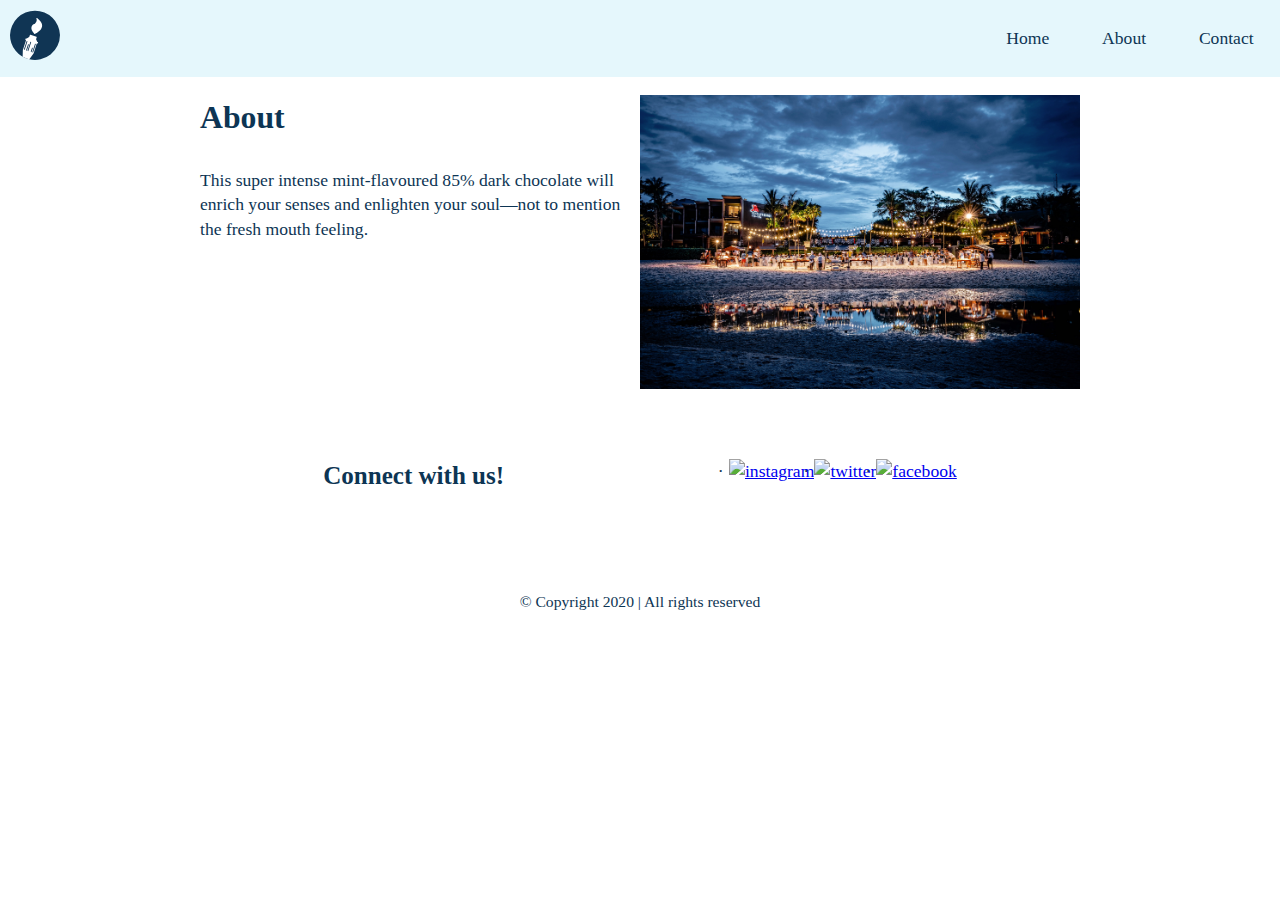
==== about.html @ 6303baf1 "Add extra details" ====
<!DOCTYPE html>
<html lang="en-ca">
<head>
  <meta charset="utf-8">
  <title></title>
  <meta name="viewport" content="width=device-width,initial-scale=1">
  <link href="css/modules.css" rel="stylesheet">
  <link href="css/grid.css" rel="stylesheet">
  <link href="css/type.css" rel="stylesheet">
  <link href="css/main.css" rel="stylesheet">
</head>
<body>

  <ul class="skip-links">
    <li><a href="#main">Jump to main content</a></li>
    <li><a href="#nav">Jump to navigation</a></li>
  </ul>

  <div>
    <header class="masthead" role="banner">
      <div class="divna">
        <nav class="nav" role="navigation" id="nav" tabindex="0">
          <div class="logo">
            <img src="images/logo.svg" alt="Logo for Tiki Night">
          </div>
          <ul class="ul text-right list-group-inline pad-t pad-b">
            <li><a class="pad-t-1-2 gutter" href="index.html">Home</a></li>
            <li><a class="current pad-t-1-2 gutter" href="about.html">About</a></li>
            <li><a class="pad-t-1-2 gutter" href="contact.html">Contact</a></li>
          </ul>
        </nav>
      </div>
    </header>
  </div>

  <main>
    <section>
      <div class="everything max-length">
        <div class="text">
          <h1>About</h1>
          <p>This super intense mint-flavoured 85% dark chocolate will enrich your senses and enlighten your soul—not to mention the fresh mouth feeling.</p>
        </div>
        <div class="img img-flex">
          <img src="images/party.jpg" alt="">
        </div>
      </div>
    </section>
  </main>

  <footer class="aboutmefooter" role="contentinfo" id="footer" tabindex="0">
    <div class="max-length grid pad-t-2">
      <div class="connect unit xs-1 s-1 m-1-2 l-1-2 xl-1-2">
        <h3 class="push-0">Connect with us!</h3>
      </div>
      <div class="unit xs-1 s-1 m-1-2 l-1-2 xl-1-2 social">
        <ul class="footer-nav text-center pad-b-2 social">
          <li><a href="http://www.instagram.com"><img class="social social-small" src="images/" alt="instagram" aria-details="#instagram-icon"></a>
          </li>
          <li><a href="http://www.twitter.com"><img class="social social-small" src="images/" alt="twitter" aria-details="#twitter-icon"></a>
          </li>
          <li><a href="http://www.facebook.com"><img class="social social-small" src="images/" alt="facebook" aria-details="#facebook-icon"></a></li>
        </ul>
      </div>
   </div>
   <p class="text-center pad-t-2"><small>© Copyright 2020 | All rights reserved</small></p>
 </footer>
---- css/modules.css ----
/*
 * Modulifier || Code released under the UNLICENSE
 * Code under other copyrights & licenses listed below.
 * https://modulifier.web-dev.tools/#responsive;images;list-group;embed;media-object;icons;hidden;positioning;nice-lists;forms;buttons;accessibility;print
 */

@-moz-viewport { width: device-width; scale: 1; }
@-ms-viewport { width: device-width; scale: 1; }
@-o-viewport { width: device-width; scale: 1; }
@-webkit-viewport { width: device-width; scale: 1; }
@viewport { width: device-width; scale: 1; }

html {
  box-sizing: border-box;
  -moz-text-size-adjust: 100%;
  -ms-text-size-adjust: 100%;
  -webkit-text-size-adjust: 100%;
  text-size-adjust: 100%;
}

*, *::before, *::after {
  box-sizing: inherit;
}

body {
  margin: 0;
}

article,
aside,
details,
figcaption,
figure,
footer,
header,
main,
menu,
nav,
section,
summary {
  display: block;
}

audio,
canvas,
progress,
video {
  display: inline-block;
  vertical-align: baseline;
}

template {
  display: none;
}

details {
  cursor: pointer;
}

audio:not([controls]) {
  display: none;
  height: 0;
}

a,
area,
button,
input,
label,
select,
textarea,
[tabindex] {
  -ms-touch-action: manipulation;
  touch-action: manipulation;
}

img {
  border: 0;
}

.img-flex,
.img-flex img {
  display: block;
  width: 100%;
}

svg {
  fill: currentColor;
}

svg:not(:root) {
  overflow: hidden;
}

svg.img-flex {
  width: 100%;
  height: 100%;
}

.image-replacement, .ir {
  overflow: hidden;
  direction: ltr;
  text-align: left;
  text-indent: 100%;
  white-space: nowrap;
}

.list-group, .list-group-inline, .list-group--inline {
  padding-left: 0;
  list-style-type: none;
}

.list-group > dd {
  margin-left: 0;
}

.list-group-inline::before,
.list-group-inline::after,
.list-group--inline::before,
.list-group--inline::after {
  content: "";
  display: table;
}

.list-group-inline::after,
.list-group--inline::after {
  clear: both;
}

.list-group-inline > li,
.list-group--inline > li {
  display: inline-block;
}

.list-group-inline > dt,
.list-group--inline > dt {
  clear: left;
  float: left;
  width: 11em;
}

.list-group-inline > dd,
.list-group--inline > dd {
  float: left;
  min-width: 12em;
}

.embed {
  margin-left: 0;
  margin-right: 0;
  overflow: hidden;
  position: relative;
  width: 100%;
}

.embed-1by1, .embed--1by1 {
  padding-top: 100%; /* Square */
}

.embed-4by3, .embed--4by3 {
  padding-top: 75%; /* Traditional TV/computer screens */
}

.embed-iso216, .embed--iso216 {
  padding-top: 70.92%; /* A-standard paper sizes */
}

.embed-3by2, .embed--3by2 {
  padding-top: 66.6%; /* Classic 35 mm film & most digital photos, landscape */
}

.embed-2by3, .embed--2by3 {
  padding-top: 150%; /* Classic 35 mm film & most digital photos, portrait */
}

.embed-golden, .embed--golden {
  padding-top: 61.8%; /* The Golden Ratio */
}

.embed-16by9, .embed--16by9 {
  padding-top: 56.25%; /* HD TV */
}

.embed-185by100, .embed--185by100 {
  padding-top: 54.05%; /* Common widescreen cinema */
}

.embed-24by10, .embed--24by10 {
  padding-top: 41.667%; /* Widescreen cinema: 2.4:1 */
}

.embed-3by1, .embed--3by1 {
  padding-top: 33.3333%; /* Panorama photos */
}

.embed-4by1, .embed--4by1 {
  padding-top: 25%; /* Polyvision */
}

.embed-5by1, .embed--5by1 {
  padding-top: 20%; /* Really wide... */
}

.embed-item, .embed__item {
  min-height: 100%;
  left: 0;
  position: absolute;
  top: 0;
  width: 100%;
}

.media {
  overflow: hidden;
}

.media-img, .media__img {
  float: left;
}

.media-img-reversed, .media__img--reversed {
  float: right;
}

.media-img-stacked, .media__img--stacked {
  float: none;
}

.media-body, .media__body {
  overflow: hidden;
  min-width: 12em; /* Slightly less than 200px, responsiveness built in */
}

.icon {
  display: inline-block;
  position: relative;
  background: transparent none no-repeat center center;
  background-size: contain;
  vertical-align: middle;
}

.i-16, .i--16 {
  height: 16px;
  width: 16px;
}

.i-18, .i--18 {
  height: 18px;
  width: 18px;
}

.i-20, .i--20 {
  height: 20px;
  width: 20px;
}

.i-24, .i--24 {
  height: 24px;
  width: 24px;
}

.i-32, .i--32 {
  height: 32px;
  width: 32px;
}

.i-48, .i--48 {
  height: 48px;
  width: 48px;
}

.i-64, .i--64 {
  height: 64px;
  width: 64px;
}

.i-96, .i--96 {
  height: 96px;
  width: 96px;
}

.i-128, .i--128 {
  height: 128px;
  width: 128px;
}

.i-192, .i--192 {
  height: 192px;
  width: 192px;
}

.i-256, .i--256 {
  height: 256px;
  width: 256px;
}

.icon img,
.icon svg {
  left: 0;
  height: 100%;
  position: absolute;
  top: 0;
  width: 100%;
  fill: currentColor;
}

.icon-label {
  vertical-align: middle;
}

.icon-link,
.icon-link:focus,
.icon-link:hover {
  text-decoration: none;
}

[hidden], .hidden {
  /* stylelint-disable declaration-no-important */
  display: none !important;
  visibility: hidden !important;
  /* stylelint-enable */
}

.visually-hidden {
  height: 1px;
  margin: -1px;
  overflow: hidden;
  padding: 0;
  position: absolute;
  width: 1px;
  border: 0;
  clip: rect(0 0 0 0);
  clip-path: inset(50%);
}

.visually-hidden.focusable:active, .visually-hidden.focusable:focus {
  height: auto;
  margin: 0;
  overflow: visible;
  position: static;
  width: auto;
  clip: auto;
  clip-path: none;
}

.invisible {
  visibility: hidden;
}

.chop,
.crop {
  overflow: hidden;
}

.truncate {
  max-width: 100%;
  overflow: hidden;
  width: 100%;
  text-overflow: ellipsis;
  white-space: nowrap;
}

.scrollable {
  max-width: 100%;
  overflow-x: auto;
  overflow-y: hidden;
  -webkit-overflow-scrolling: touch;
}

.flex-row {
  display: -webkit-flex;
  display: -ms-flexbox;
  display: flex;
}

.flex-justify {
  -webkit-justify-content: space-between;
  -ms-flex-pack: space-between;
  justify-content: space-between;
}

.flex-align-center {
  -webkit-align-items: center;
  -ms-flex-align: center;
  align-items: center;
}

.center-text,
.center-flow {
  text-align: center;
}

.center-block {
  margin-left: auto;
  margin-right: auto;
}

.no-auto-margins,
.not-centered {
  /* stylelint-disable declaration-no-important */
  margin-left: 0 !important;
  margin-right: 0 !important;
  /* stylelint-enable */
}

.center-content,
.center-content-vertical,
.center-contents,
.center-contents-vertical {
  display: -webkit-flex;
  display: -ms-flexbox;
  display: flex;
  -webkit-justify-content: center;
  -ms-flex-pack: center;
  justify-content: center;
  -webkit-align-items: center;
  -ms-flex-align: center;
  align-items: center;
  -webkit-align-content: center;
  -ms-flex-line-pack: center;
  align-content: center;
  -webkit-flex-direction: column wrap;
  -ms-flex-direction: column wrap;
  flex-flow: column wrap;
}

.center-content-start,
.center-content-vertical-start,
.center-contents-start,
.center-contents-vertical-start {
  display: -webkit-flex;
  display: -ms-flexbox;
  display: flex;
  -webkit-justify-content: center;
  -ms-flex-pack: center;
  justify-content: center;
  -webkit-flex-direction: column wrap;
  -ms-flex-direction: column wrap;
  flex-flow: column wrap;
}

.center-content-horizontal,
.center-contents-horizontal {
  display: -webkit-flex;
  display: -ms-flexbox;
  display: flex;
  -webkit-justify-content: center;
  -ms-flex-pack: center;
  justify-content: center;
  -webkit-align-items: center;
  -ms-flex-align: center;
  align-items: center;
  -webkit-align-content: center;
  -ms-flex-line-pack: center;
  align-content: center;
  -webkit-flex-direction: row wrap;
  -ms-flex-direction: row wrap;
  flex-flow: row wrap;
}

.clearfix::after {
  content: " ";
  display: block;
  clear: both;
}

.left {
  float: left;
}

.right {
  float: right;
}

.inline {
  display: inline;
}

.block {
  display: block;
}

.inline-block, .ib {
  display: inline-block;
}

.valign-top {
  vertical-align: top;
}

.valign-bottom {
  vertical-align: bottom;
}

.valign-middle {
  vertical-align: middle;
}

.fixed {
  position: fixed;
}

.relative {
  position: relative;
}

[class*="pin-"],
.absolute {
  position: absolute;
}

.static {
  position: static;
}

.zindex-1 {
  z-index: 1;
}

.zindex-2 {
  z-index: 2;
}

.zindex-3 {
  z-index: 3;
}

.zindex-1000 {
  z-index: 1000;
}

.pin-top-left,
.pin-left-top,
.pin-tl,
.pin-lt {
  top: 0;
  left: 0;
}

.pin-top-right,
.pin-right-top,
.pin-tr,
.pin-rt {
  top: 0;
  right: 0;
}

.pin-bottom-left,
.pin-left-bottom,
.pin-bl,
.pin-lb {
  bottom: 0;
  left: 0;
}

.pin-bottom-right,
.pin-right-bottom,
.pin-br,
.pin-rb {
  bottom: 0;
  right: 0;
}

.pin-top-center,
.pin-center-top,
.pin-tc,
.pin-ct {
  left: 50%;
  top: 0;
  transform: translateX(-50%);
}

.pin-bottom-center,
.pin-center-bottom,
.pin-bc,
.pin-cb {
  bottom: 0;
  left: 50%;
  transform: translateX(-50%);
}

.pin-center-left,
.pin-left-center,
.pin-cl,
.pin-lc {
  left: 0;
  top: 50%;
  transform: translateY(-50%);
}

.pin-center-right,
.pin-right-center,
.pin-cr,
.pin-rc {
  right: 0;
  top: 50%;
  transform: translateY(-50%);
}

.pin-center, .pin-c {
  left: 50%;
  top: 50%;
  transform: translate(-50%, -50%);
}

.width-quarter, .w-1-4 {
  width: 25%;
}

.width-half, .w-1-2 {
  width: 50%;
}

.width-full, .w-1 {
  width: 100%;
}

.height-quarter, .h-1-4 {
  height: 25%;
}

.height-half, .h-1-2 {
  height: 50%;
}

.height-full, .h-1 {
  height: 100%;
}

.height-win-quarter, .h-w-1-4 {
  height: 25vh;
  max-height: 46em;
}

.height-win-half, .h-w-1-2 {
  height: 50vh;
  max-height: 46em;
}

.height-win-full, .h-w-1 {
  height: 100vh;
  max-height: 46em;
}

ul {
  list-style-type: none;
}

ul > li::before {
  content: "·";
  float: left;
  margin-left: -1.6em;
  width: 1.3em;
  text-align: right;
}

ol {
  counter-reset: ol-simple-numbers;
  list-style-type: none;
}

ol > li::before {
  float: left;
  margin-left: -1.6em;
  width: 1.3em;
  counter-increment: ol-simple-numbers;
  content: counter(ol-simple-numbers);
  text-align: right;
}

.list-group > li::before,
.list-group-inline > li::before,
.list-group--inline > li::before {
  content: none;
}

/* stylelint-disable no-descending-specificity */

/*
 * (c) Nicolas Gallagher and Jonathan Neal of Normalize.css || MIT License
 *     https://necolas.github.io/normalize.css/
 */

button,
input,
optgroup,
select,
textarea {
  color: inherit;
  font: inherit;
  margin: 0;
}

button,
input {
  overflow: visible;
}

button,
select {
  text-transform: none;
}

button,
html [type="button"],
[type="reset"],
[type="submit"] {
  -webkit-appearance: button;
  cursor: pointer;
}

button[disabled],
html input[disabled] {
  cursor: default;
}

button::-moz-focus-inner,
input::-moz-focus-inner {
  border: 0;
  padding: 0;
}

[type="checkbox"],
[type="radio"] {
  opacity: 0;
  position: absolute;
  height: 1px;
  width: 1px;
}

[type="number"]::-webkit-inner-spin-button,
[type="number"]::-webkit-outer-spin-button {
  height: auto;
}

[type="search"]::-webkit-search-cancel-button,
[type="search"]::-webkit-search-decoration {
  -webkit-appearance: none;
}

fieldset {
  padding-left: 0;
  padding-right: 0;

  border: 0;
  border-top: 2px solid #666;
}

legend {
  color: inherit;
  display: table;
  max-width: 100%;
  padding: 0 .3em 0 0;
  white-space: normal;

  border: 0;

  font-weight: bold;
}

optgroup {
  font-weight: bold;
}

::-webkit-input-placeholder {
  color: inherit;
  opacity: .54;
}

::-webkit-file-upload-button {
  -webkit-appearance: button;
  font: inherit;
}

/* End Normalize.css code */

label,
.label-block {
  display: block;
  cursor: pointer;
}

[type="checkbox"] + label,
[type="radio"] + label,
.label-inline {
  display: inline-block;
}

input:not([type]),
[type="text"],
[type="number"],
[type="search"],
[type="url"],
[type="email"],
[type="password"],
[type="tel"],
[type="datetime-local"],
[type="month"],
[type="week"],
[type="date"],
[type="time"],
[type="range"],
select,
textarea {
  -moz-appearance: none;
  -webkit-appearance: none;
  appearance: none;
}

input,
textarea {
  display: block;
  width: 100%;

  background-color: #fff;
  border: 2px solid #666;
  border-radius: 0;
}

label {
  vertical-align: middle;
}

textarea {
  max-width: 100%;
  min-height: 4em;
  overflow: auto;
}

[type="color"] {
  display: inline-block;
  width: 2em;
}

select {
  display: block;
  width: 100%;

  background-image: url("data:image/svg+xml,%3Csvg xmlns='http://www.w3.org/2000/svg' width='256' height='256' viewBox='0 0 256 256'%3E%3Cpath fill='none' stroke='%23000' stroke-miterlimit='10' stroke-width='70' d='M36.3 82.1l91.9 91.8 91.5-91.8'/%3E%3C/svg%3E");
  background-repeat: no-repeat;
  background-position: calc(100% - .4em) center;
  background-size: 18px auto;
  background-color: #fff;
  border: 2px solid #666;
  border-radius: 0;
}

[type="checkbox"] + label::before {
  content: " ";
  display: inline-block;
  height: 1.8em;
  margin-right: .3em;
  position: relative;
  vertical-align: middle;
  top: -.1em;
  width: 1.8em;

  background-color: #fff;
  background-size: cover;
  border: 2px solid #666;

  line-height: inherit;
}

[type="checkbox"]:checked + label::before {
  background-image: url("data:image/svg+xml,%3Csvg xmlns='http://www.w3.org/2000/svg' width='256' height='256' viewBox='0 0 256 256'%3E%3Cpath fill='none' stroke='%23000' stroke-miterlimit='10' stroke-width='50' d='M49.9 130.1l50.8 50.7L206.1 75.2'/%3E%3C/svg%3E");
}

[type="checkbox"]:focus + label::before {
  outline: 3px solid #000;
  z-index: 1000;
}

[type="radio"] + label::before {
  content: " ";
  display: inline-block;
  height: 1.8em;
  margin-right: .3em;
  position: relative;
  vertical-align: middle;
  top: -.1em;
  width: 1.8em;

  background-color: #fff;
  background-size: cover;
  border: 2px solid #666;
  border-radius: 50%;

  line-height: inherit;
}

[type="radio"]:checked + label::before {
  background-image: url("data:image/svg+xml,%3Csvg xmlns='http://www.w3.org/2000/svg' width='256' height='256' viewBox='0 0 256 256'%3E%3Ccircle cx='128' cy='128' r='70.4'/%3E%3C/svg%3E");
}

[type="radio"]:focus + label::before,
[type="radio"] + label:focus::before {
  box-shadow: 0 0 0 3px #000;
  z-index: 1000;
}

[type="range"] {
  border: 0;
  background-color: #fff;
}

[type="range"]::-webkit-slider-runnable-track {
  height: 6px;

  -webkit-appearance: none;
  appearance: none;
  background-color: #ccc;
  border: 0;
  border-radius: 3px;
}

[type="range"]:active::-webkit-slider-runnable-track {
  background-color: #ccc;
}

[type="range"]::-moz-range-track {
  height: 6px;

  -moz-appearance: none;
  appearance: none;
  background-color: #ccc;
  border: 0;
  border-radius: 3px;
}

[type="range"]:active::-moz-range-track {
  background-color: #ccc;
}

[type="range"]::-ms-track {
  height: 6px;

  -ms-appearance: none;
  appearance: none;
  background-color: #ccc;
  border: 0;
  border-radius: 3px;
}

[type="range"]:active::-ms-track {
  background-color: #ccc;
}

[type="range"]::-webkit-slider-thumb {
  margin-top: -4px;
  height: 16px;
  width: 16px;

  -webkit-appearance: none;
  appearance: none;
  background-color: #000;
  border: none;
  border-radius: 50%;
}

[type="range"]:hover::-webkit-slider-thumb {
  background-color: #000;
}

[type="range"]:active::-webkit-slider-thumb {
  background-color: #000;
}

[type="range"]::-moz-range-thumb {
  margin-top: -4px;
  height: 16px;
  width: 16px;

  -webkit-appearance: none;
  appearance: none;
  background-color: #000;
  border: none;
  border-radius: 50%;
}

[type="range"]:hover::-moz-range-thumb {
  background-color: #000;
}

[type="range"]:active::-moz-range-thumb {
  background-color: #000;
}

[type="range"]::-ms-thumb {
  margin-top: -4px;
  height: 16px;
  width: 16px;

  -webkit-appearance: none;
  appearance: none;
  background-color: #000;
  border: none;
  border-radius: 50%;
}

[type="range"]:hover::-ms-thumb {
  background-color: #000;
}

[type="range"]:active::-ms-thumb {
  background-color: #000;
}

[type="checkbox"].hide-custom-input + label::before,
[type="checkbox"] + .hide-custom-input::before,
[type="radio"].hide-custom-input + label::before,
[type="radio"] + .hide-custom-input::before {
  content: none;
  display: none;
}

/* stylelint-enable */

.link-box {
  display: block;
  text-decoration: none;
}

/* stylelint-disable no-descending-specificity */

button,
.btn {
  cursor: pointer;
  display: inline-block;
  margin: 0;
  overflow: visible;
  padding: .375em .75em .42em;
  -webkit-appearance: none;
  -moz-appearance: none;
  appearance: none;
  background-color: #333;
  border-radius: 4px;
  border: 3px solid #333;
  color: #fff;
  font: inherit;
  text-decoration: none;
  text-transform: none;
}

button::-moz-focus-inner {
  border: 0;
  padding: 0;
}

/* stylelint-enable */

button:focus,
button:hover,
.btn:focus,
.btn:hover {
  background-color: #000;
  border-color: #000;
  color: #fff;
}

button[disabled] {
  cursor: default;
}

.btn-light, .btn--light {
  background-color: #e2e2e2;
  border-color: #e2e2e2;
  color: #000;
}

.btn-light:focus,
.btn-light:hover,
.btn--light:focus,
.btn--light:hover {
  background-color: #666;
  border-color: #666;
  color: #fff;
}

.btn-ghost,
.btn--ghost {
  background-color: transparent;
  border-color: #333;
  color: #000;
}

.btn-ghost:focus,
.btn-ghost:hover,
.btn--ghost:focus,
.btn--ghost:hover {
  background-color: #e2e2e2;
  border-color: #000;
  color: #000;
}

.btn-link {
  display: inline;
  padding: 0;
  background-color: transparent;
  border-radius: 0;
  border: 0;
  color: inherit;
}

.btn-link:focus,
.btn-link:hover {
  background-color: transparent;
  color: inherit;
}

a:hover, a:active {
  outline: none;
}

a:focus,
[tabindex="0"]:focus,
details:focus,
summary:focus,
input:focus,
textarea:focus,
button:focus,
select:focus {
  outline: 3px solid #000;
  outline-offset: 0;
}

a:focus, [tabindex="0"]:focus {
  outline-offset: 3px;
}

.skip-links {
  margin: 0;
  padding: 0;
  list-style-type: none;
}

.skip-links > li::before {
  content: none; /* Remove the bullets if nice lists is selected */
}

.skip-links a,
.skip-links button {
  padding: .5em .75em;
  position: absolute;
  top: -10em;
  z-index: 10000; /* To make sure they're always on top */
  background-color: #000;
  border: 0;
  color: #fff;
  font-size: 1.125rem;
  font-weight: bold;
  text-decoration: none;
}

.skip-links a:focus,
.skip-links button:focus {
  outline-offset: 3px;
  top: 0;
}

[aria-busy="true"] {
  cursor: progress;
}

[aria-controls] {
  cursor: pointer;
}

[aria-disabled] {
  cursor: default;
}

.print-only {
  display: none;
  visibility: hidden;
}

.page-break-before {
  page-break-before: always;
}

.page-break-after {
  page-break-after: always;
}

.no-page-break-inside {
  page-break-inside: avoid;
}

@media print {

  /* stylelint-disable declaration-no-important */

  .no-print {
    display: none !important;
    visibility: hidden !important;
  }

  .print-only,
  .force-print {
    display: block !important;
    visibility: visible !important;
  }

  /* stylelint-enable */

  .visually-hidden.force-print {
    height: auto;
    margin: 0;
    overflow: visible;
    padding: 0;
    position: static;
    width: auto;
    border: 0;
    clip: initial;
    clip-path: none;
  }

  /*
   * (c) Fabien Sa || MIT License
   *     http://bafs.github.io/Gutenberg/
   */

  table,
  blockquote,
  pre,
  code,
  figure,
  li,
  hr,
  ul,
  ol,
  a,
  tr {
    page-break-inside: avoid;
  }

  h1, h2, h3, h4, h5, h6, p, a {
    orphans: 3;
    widows: 3;
  }

  h1,
  h2,
  h3,
  h4,
  h5,
  h6 {
    page-break-after: avoid;
    page-break-inside: avoid;
  }

  h1 + p,
  h2 + p,
  h3 + p,
  h4 + p,
  h5 + p,
  h6 + p {
    page-break-before: avoid;
  }

  img {
    page-break-after: auto;
    page-break-before: auto;
    page-break-inside: avoid;
  }

  /* stylelint-disable declaration-no-important */

  pre {
    white-space: pre-wrap !important;
    word-wrap: break-word;
  }

  /* stylelint-enable */

  /* End Gutenberg code */

  /*
   * (c) HTML5 Boilerplate || MIT License
   *     https://html5boilerplate.com/
   */

  /* stylelint-disable declaration-no-important */

  *, *::before, *::after, *::first-letter, *::first-line {
    background: none transparent !important;
    color: #000 !important;
    box-shadow: none !important;
    text-shadow: none !important;
  }

  /* stylelint-enable */

  a, a:visited {
    text-decoration: underline;
  }

  a[href]::after {
    content: " (" attr(href) ")";
  }

  abbr[title]::after {
    content: " (" attr(title) ")";
  }

  a[href^="#"]::after,
  a[href^="javascript:"]::after,
  a.no-print-href::after,
  a.href-no-print::after {
    content: "";
  }

  thead {
    display: table-header-group;
  }

  /* End HTML5 Boilerplate code */

}
---- css/grid.css ----
/*
  Gridifier || Code released under the UNLICENSE
  https://gridifier.web-dev.tools/#xs,4,0,0,0;s,4,25,0,0;m,4,38,1,1;l,4,60,1,1
*/

.grid {
  margin: 0;
  padding: 0;
  letter-spacing: -.31em;
  text-rendering: optimizeSpeed;
  display: -webkit-flex;
  display: -ms-flexbox;
  display: flex;
  -webkit-flex-flow: row wrap;
  -ms-flex-flow: row wrap;
  flex-flow: row wrap;
}

.grid-bottom {
  -webkit-align-items: flex-end;
  -ms-align-items: flex-end;
  align-items: flex-end;
}

.grid-middle {
  -webkit-align-items: center;
  -ms-align-items: center;
  align-items: center;
}

.grid-stretch {
  -webkit-align-items: stretch;
  -ms-align-items: stretch;
  align-items: stretch;
}

.opera-only :-o-prefocus,
.grid {
  word-spacing: -.43em;
}

.unit {
  letter-spacing: normal;
  text-rendering: auto;
  vertical-align: top;
  word-spacing: normal;
  display: inline-block;
  visibility: visible;
}

.grid-bottom .unit {
  vertical-align: bottom;
}

.grid-middle .unit {
  vertical-align: middle;
}

[class*="unit-push-"],
[class*="unit-pull-"] {
  position: relative;
}

.unit-content-distribute {
  display: -ms-flexbox;
  display: -webkit-flex;
  display: flex;
  -ms-flex-direction: column;
  -webkit-flex-direction: column;
  flex-direction: column;
  -ms-flex-pack: justify;
  -webkit-justify-content: space-between;
  justify-content: space-between;
}

.unit-content-center,
.unit-content-center-vertical {
  display: -webkit-flex;
  display: -ms-flexbox;
  display: flex;
  -webkit-justify-content: center;
  -ms-flex-pack: center;
  justify-content: center;
  -webkit-align-items: center;
  -ms-flex-align: center;
  align-items: center;
  -webkit-align-content: center;
  -ms-flex-line-pack: center;
  align-content: center;
  -webkit-flex-direction: column wrap;
  -ms-flex-direction: column wrap;
  flex-flow: column wrap;
}

.unit-content-center-horizontal {
  display: -webkit-flex;
  display: -ms-flexbox;
  display: flex;
  -webkit-justify-content: center;
  -ms-flex-pack: center;
  justify-content: center;
  -webkit-align-items: center;
  -ms-flex-align: center;
  align-items: center;
  -webkit-align-content: center;
  -ms-flex-line-pack: center;
  align-content: center;
  -webkit-flex-direction: row wrap;
  -ms-flex-direction: row wrap;
  flex-flow: row wrap;
}

.content-fill,
.content-stretch {
  -ms-flex-grow: 2;
  -webkit-flex-grow: 2;
  flex-grow: 2;
  max-width: 100%; /* @bugfix: IE 10, 11 */
}

.content-shrink {
  -ms-align-self: center;
  -webkit-align-self: center;
  align-self: center;
}

.unit-xs-hidden,
.xs-0 {
  display: none;
  visibility: hidden;
}

.unit-xs-centered {
  margin: 0 auto;
}

.unit-xs-1,
.xs-1 {
  display: block;
  visibility: visible;
  width: 100%;
}

.unit-xs-1-2,
.xs-1-2 {
  width: 50%;
}

.unit-xs-1-3,
.xs-1-3 {
  width: 33.3333%;
}

.unit-xs-2-3,
.xs-2-3 {
  width: 66.6667%;
}

.unit-xs-1-4,
.xs-1-4 {
  width: 25%;
}

.unit-xs-3-4,
.xs-3-4 {
  width: 75%;
}

.unit-xs-1-2,
.xs-1-2,
.unit-xs-1-3,
.xs-1-3,
.unit-xs-2-3,
.xs-2-3,
.unit-xs-1-4,
.xs-1-4,
.unit-xs-3-4,
.xs-3-4 {
  display: inline-block;
  visibility: visible;
}

.unit-xs-1-2[class*="-content-"],
.xs-1-2[class*="-content-"],
.unit-xs-1-3[class*="-content-"],
.xs-1-3[class*="-content-"],
.unit-xs-2-3[class*="-content-"],
.xs-2-3[class*="-content-"],
.unit-xs-1-4[class*="-content-"],
.xs-1-4[class*="-content-"],
.unit-xs-3-4[class*="-content-"],
.xs-3-4[class*="-content-"] {
  display: -webkit-flex;
  display: -ms-flexbox;
  display: flex;
}

.unit-xs-content-distribute,
.xs-content-distribute {
  display: -ms-flexbox;
  display: -webkit-flex;
  display: flex;
  -ms-flex-direction: column;
  -webkit-flex-direction: column;
  flex-direction: column;
  -ms-flex-pack: justify;
  -webkit-justify-content: space-between;
  justify-content: space-between;
}

.unit-xs-content-center,
.unit-xs-content-center-vertical {
  display: -webkit-flex;
  display: -ms-flexbox;
  display: flex;
  -webkit-justify-content: center;
  -ms-flex-pack: center;
  justify-content: center;
  -webkit-align-items: center;
  -ms-flex-align: center;
  align-items: center;
  -webkit-align-content: center;
  -ms-flex-line-pack: center;
  align-content: center;
  -webkit-flex-direction: column wrap;
  -ms-flex-direction: column wrap;
  flex-flow: column wrap;
}

.unit-xs-content-center-horizontal {
  display: -webkit-flex;
  display: -ms-flexbox;
  display: flex;
  -webkit-justify-content: center;
  -ms-flex-pack: center;
  justify-content: center;
  -webkit-align-items: center;
  -ms-flex-align: center;
  align-items: center;
  -webkit-align-content: center;
  -ms-flex-line-pack: center;
  align-content: center;
  -webkit-flex-direction: row wrap;
  -ms-flex-direction: row wrap;
  flex-flow: row wrap;
}

.xs-content-fill,
.xs-content-stretch {
  -ms-flex-grow: 2;
  -webkit-flex-grow: 2;
  flex-grow: 2;
  max-width: 100%; /* @bugfix: IE 10, 11 */
}

.xs-content-shrink {
  -ms-align-self: center;
  -webkit-align-self: center;
  align-self: center;
}

@media only screen and (min-width: 25em) {

  .unit-s-hidden,
  .s-0 {
    display: none;
    visibility: hidden;
  }

  .unit-s-centered {
    margin: 0 auto;
  }

  .unit-s-1,
  .s-1 {
    display: block;
    visibility: visible;
    width: 100%;
  }

  .unit-s-1-2,
  .s-1-2 {
    width: 50%;
  }

  .unit-s-1-3,
  .s-1-3 {
    width: 33.3333%;
  }

  .unit-s-2-3,
  .s-2-3 {
    width: 66.6667%;
  }

  .unit-s-1-4,
  .s-1-4 {
    width: 25%;
  }

  .unit-s-3-4,
  .s-3-4 {
    width: 75%;
  }

  .unit-s-1-2,
  .s-1-2,
  .unit-s-1-3,
  .s-1-3,
  .unit-s-2-3,
  .s-2-3,
  .unit-s-1-4,
  .s-1-4,
  .unit-s-3-4,
  .s-3-4 {
    display: inline-block;
    visibility: visible;
  }

  .unit-s-1-2[class*="-content-"],
  .s-1-2[class*="-content-"],
  .unit-s-1-3[class*="-content-"],
  .s-1-3[class*="-content-"],
  .unit-s-2-3[class*="-content-"],
  .s-2-3[class*="-content-"],
  .unit-s-1-4[class*="-content-"],
  .s-1-4[class*="-content-"],
  .unit-s-3-4[class*="-content-"],
  .s-3-4[class*="-content-"] {
    display: -webkit-flex;
    display: -ms-flexbox;
    display: flex;
  }

  .unit-s-content-distribute,
  .s-content-distribute {
    display: -ms-flexbox;
    display: -webkit-flex;
    display: flex;
    -ms-flex-direction: column;
    -webkit-flex-direction: column;
    flex-direction: column;
    -ms-flex-pack: justify;
    -webkit-justify-content: space-between;
    justify-content: space-between;
  }

  .unit-s-content-center,
  .unit-s-content-center-vertical {
    display: -webkit-flex;
    display: -ms-flexbox;
    display: flex;
    -webkit-justify-content: center;
    -ms-flex-pack: center;
    justify-content: center;
    -webkit-align-items: center;
    -ms-flex-align: center;
    align-items: center;
    -webkit-align-content: center;
    -ms-flex-line-pack: center;
    align-content: center;
    -webkit-flex-direction: column wrap;
    -ms-flex-direction: column wrap;
    flex-flow: column wrap;
  }

  .unit-s-content-center-horizontal {
    display: -webkit-flex;
    display: -ms-flexbox;
    display: flex;
    -webkit-justify-content: center;
    -ms-flex-pack: center;
    justify-content: center;
    -webkit-align-items: center;
    -ms-flex-align: center;
    align-items: center;
    -webkit-align-content: center;
    -ms-flex-line-pack: center;
    align-content: center;
    -webkit-flex-direction: row wrap;
    -ms-flex-direction: row wrap;
    flex-flow: row wrap;
  }

  .s-content-fill,
  .s-content-stretch {
    -ms-flex-grow: 2;
    -webkit-flex-grow: 2;
    flex-grow: 2;
    max-width: 100%; /* @bugfix: IE 10, 11 */
  }

  .s-content-shrink {
    -ms-align-self: center;
    -webkit-align-self: center;
    align-self: center;
  }

}

@media only screen and (min-width: 38em) {

  .unit-m-hidden,
  .m-0 {
    display: none;
    visibility: hidden;
  }

  .unit-m-centered {
    margin: 0 auto;
  }

  .unit-m-1,
  .m-1 {
    display: block;
    visibility: visible;
    width: 100%;
  }

  .unit-offset-m-0 {
    margin-left: 0;
  }

  .unit-push-m-0,
  .unit-pull-m-0 {
    left: 0;
  }

  .unit-m-1-2,
  .m-1-2 {
    width: 50%;
  }

  .unit-offset-m-1-2 {
    margin-left: 50%;
  }

  .unit-push-m-1-2 {
    left: 50%;
  }

  .unit-pull-m-1-2 {
    left: -50%;
  }

  .unit-m-1-3,
  .m-1-3 {
    width: 33.3333%;
  }

  .unit-offset-m-1-3 {
    margin-left: 33.3333%;
  }

  .unit-push-m-1-3 {
    left: 33.3333%;
  }

  .unit-pull-m-1-3 {
    left: -33.3333%;
  }

  .unit-m-2-3,
  .m-2-3 {
    width: 66.6667%;
  }

  .unit-offset-m-2-3 {
    margin-left: 66.6667%;
  }

  .unit-push-m-2-3 {
    left: 66.6667%;
  }

  .unit-pull-m-2-3 {
    left: -66.6667%;
  }

  .unit-m-1-4,
  .m-1-4 {
    width: 25%;
  }

  .unit-offset-m-1-4 {
    margin-left: 25%;
  }

  .unit-push-m-1-4 {
    left: 25%;
  }

  .unit-pull-m-1-4 {
    left: -25%;
  }

  .unit-m-3-4,
  .m-3-4 {
    width: 75%;
  }

  .unit-offset-m-3-4 {
    margin-left: 75%;
  }

  .unit-push-m-3-4 {
    left: 75%;
  }

  .unit-pull-m-3-4 {
    left: -75%;
  }

  .unit-m-1-2,
  .m-1-2,
  .unit-m-1-3,
  .m-1-3,
  .unit-m-2-3,
  .m-2-3,
  .unit-m-1-4,
  .m-1-4,
  .unit-m-3-4,
  .m-3-4 {
    display: inline-block;
    visibility: visible;
  }

  .unit-m-1-2[class*="-content-"],
  .m-1-2[class*="-content-"],
  .unit-m-1-3[class*="-content-"],
  .m-1-3[class*="-content-"],
  .unit-m-2-3[class*="-content-"],
  .m-2-3[class*="-content-"],
  .unit-m-1-4[class*="-content-"],
  .m-1-4[class*="-content-"],
  .unit-m-3-4[class*="-content-"],
  .m-3-4[class*="-content-"] {
    display: -webkit-flex;
    display: -ms-flexbox;
    display: flex;
  }

  .unit-m-content-distribute,
  .m-content-distribute {
    display: -ms-flexbox;
    display: -webkit-flex;
    display: flex;
    -ms-flex-direction: column;
    -webkit-flex-direction: column;
    flex-direction: column;
    -ms-flex-pack: justify;
    -webkit-justify-content: space-between;
    justify-content: space-between;
  }

  .unit-m-content-center,
  .unit-m-content-center-vertical {
    display: -webkit-flex;
    display: -ms-flexbox;
    display: flex;
    -webkit-justify-content: center;
    -ms-flex-pack: center;
    justify-content: center;
    -webkit-align-items: center;
    -ms-flex-align: center;
    align-items: center;
    -webkit-align-content: center;
    -ms-flex-line-pack: center;
    align-content: center;
    -webkit-flex-direction: column wrap;
    -ms-flex-direction: column wrap;
    flex-flow: column wrap;
  }

  .unit-m-content-center-horizontal {
    display: -webkit-flex;
    display: -ms-flexbox;
    display: flex;
    -webkit-justify-content: center;
    -ms-flex-pack: center;
    justify-content: center;
    -webkit-align-items: center;
    -ms-flex-align: center;
    align-items: center;
    -webkit-align-content: center;
    -ms-flex-line-pack: center;
    align-content: center;
    -webkit-flex-direction: row wrap;
    -ms-flex-direction: row wrap;
    flex-flow: row wrap;
  }

  .m-content-fill,
  .m-content-stretch {
    -ms-flex-grow: 2;
    -webkit-flex-grow: 2;
    flex-grow: 2;
    max-width: 100%; /* @bugfix: IE 10, 11 */
  }

  .m-content-shrink {
    -ms-align-self: center;
    -webkit-align-self: center;
    align-self: center;
  }

}

@media only screen and (min-width: 60em) {

  .unit-l-hidden,
  .l-0 {
    display: none;
    visibility: hidden;
  }

  .unit-l-centered {
    margin: 0 auto;
  }

  .unit-l-1,
  .l-1 {
    display: block;
    visibility: visible;
    width: 100%;
  }

  .unit-offset-l-0 {
    margin-left: 0;
  }

  .unit-push-l-0,
  .unit-pull-l-0 {
    left: 0;
  }

  .unit-l-1-2,
  .l-1-2 {
    width: 50%;
  }

  .unit-offset-l-1-2 {
    margin-left: 50%;
  }

  .unit-push-l-1-2 {
    left: 50%;
  }

  .unit-pull-l-1-2 {
    left: -50%;
  }

  .unit-l-1-3,
  .l-1-3 {
    width: 33.3333%;
  }

  .unit-offset-l-1-3 {
    margin-left: 33.3333%;
  }

  .unit-push-l-1-3 {
    left: 33.3333%;
  }

  .unit-pull-l-1-3 {
    left: -33.3333%;
  }

  .unit-l-2-3,
  .l-2-3 {
    width: 66.6667%;
  }

  .unit-offset-l-2-3 {
    margin-left: 66.6667%;
  }

  .unit-push-l-2-3 {
    left: 66.6667%;
  }

  .unit-pull-l-2-3 {
    left: -66.6667%;
  }

  .unit-l-1-4,
  .l-1-4 {
    width: 25%;
  }

  .unit-offset-l-1-4 {
    margin-left: 25%;
  }

  .unit-push-l-1-4 {
    left: 25%;
  }

  .unit-pull-l-1-4 {
    left: -25%;
  }

  .unit-l-3-4,
  .l-3-4 {
    width: 75%;
  }

  .unit-offset-l-3-4 {
    margin-left: 75%;
  }

  .unit-push-l-3-4 {
    left: 75%;
  }

  .unit-pull-l-3-4 {
    left: -75%;
  }

  .unit-l-1-2,
  .l-1-2,
  .unit-l-1-3,
  .l-1-3,
  .unit-l-2-3,
  .l-2-3,
  .unit-l-1-4,
  .l-1-4,
  .unit-l-3-4,
  .l-3-4 {
    display: inline-block;
    visibility: visible;
  }

  .unit-l-1-2[class*="-content-"],
  .l-1-2[class*="-content-"],
  .unit-l-1-3[class*="-content-"],
  .l-1-3[class*="-content-"],
  .unit-l-2-3[class*="-content-"],
  .l-2-3[class*="-content-"],
  .unit-l-1-4[class*="-content-"],
  .l-1-4[class*="-content-"],
  .unit-l-3-4[class*="-content-"],
  .l-3-4[class*="-content-"] {
    display: -webkit-flex;
    display: -ms-flexbox;
    display: flex;
  }

  .unit-l-content-distribute,
  .l-content-distribute {
    display: -ms-flexbox;
    display: -webkit-flex;
    display: flex;
    -ms-flex-direction: column;
    -webkit-flex-direction: column;
    flex-direction: column;
    -ms-flex-pack: justify;
    -webkit-justify-content: space-between;
    justify-content: space-between;
  }

  .unit-l-content-center,
  .unit-l-content-center-vertical {
    display: -webkit-flex;
    display: -ms-flexbox;
    display: flex;
    -webkit-justify-content: center;
    -ms-flex-pack: center;
    justify-content: center;
    -webkit-align-items: center;
    -ms-flex-align: center;
    align-items: center;
    -webkit-align-content: center;
    -ms-flex-line-pack: center;
    align-content: center;
    -webkit-flex-direction: column wrap;
    -ms-flex-direction: column wrap;
    flex-flow: column wrap;
  }

  .unit-l-content-center-horizontal {
    display: -webkit-flex;
    display: -ms-flexbox;
    display: flex;
    -webkit-justify-content: center;
    -ms-flex-pack: center;
    justify-content: center;
    -webkit-align-items: center;
    -ms-flex-align: center;
    align-items: center;
    -webkit-align-content: center;
    -ms-flex-line-pack: center;
    align-content: center;
    -webkit-flex-direction: row wrap;
    -ms-flex-direction: row wrap;
    flex-flow: row wrap;
  }

  .l-content-fill,
  .l-content-stretch {
    -ms-flex-grow: 2;
    -webkit-flex-grow: 2;
    flex-grow: 2;
    max-width: 100%; /* @bugfix: IE 10, 11 */
  }

  .l-content-shrink {
    -ms-align-self: center;
    -webkit-align-self: center;
    align-self: center;
  }

}
---- css/type.css ----
/*
  Typografier || Code released under the UNLICENSE
  https://typografier.web-dev.tools/#0,100,1.3,1.067,0;38,110,1.4,1.125,1;60,120,1.5,1.125,1;90,130,1.5,1.125,1
*/

html {
  font-size: 100%;
  line-height: 1.3;
}

a {
  background-color: transparent;
  -webkit-text-decoration-skip: objects;
}

sub,
sup {
  font-size: .75em;
  line-height: 1px;
  position: relative;
  vertical-align: baseline;
}

sup {
  top: -.5em;
}

sub {
  bottom: -.25em;
}

pre,
code,
kbd,
samp {
  font-size: 1em;
}

abbr[title] {
  border-bottom: none;
  text-decoration: underline;
  text-decoration: underline dotted;
}

b,
strong {
  font-weight: bold;
}

dfn,
caption {
  font-style: italic;
}

hr {
  border: 0;
  border-top: 2px solid #000;
  height: 0;
}

table {
  border-collapse: collapse;
  border-spacing: 0;
  width: 100%;
  table-layout: fixed;
}

caption {
  text-align: left;
}

th,
td {
  border-bottom: 1px solid #000;
  text-align: left;
  vertical-align: top;
}

thead th {
  vertical-align: bottom;

  border-bottom-width: 2px;
}

.text-left {
  text-align: left;
}

.text-right {
  text-align: right;
}

.text-center {
  text-align: center;
}

.normal {
  font-weight: normal;
  font-style: normal;
}

.not-bold {
  font-weight: normal;
}

.not-italic {
  font-style: normal;
}

.bold {
  font-weight: bold;
}

.italic {
  font-style: italic;
}

.text-upper {
  text-transform: uppercase;
}

.text-lower {
  text-transform: lowercase;
}

.wrapper {
  margin-left: auto;
  margin-right: auto;
  max-width: 52em;
  width: 100%;
}

.wrapper-no-center {
  max-width: 52em;
  width: 100%;
}

.max-length {
  margin-left: auto;
  margin-right: auto;
  max-width: 36em;
  width: 100%;
}

.max-length-no-center {
  max-width: 36em;
  width: 100%;
}

h1,
h2,
h3,
h4,
h5,
h6,
p,
ul,
ol,
dl,
dd,
figure,
blockquote,
details,
hr,
fieldset,
pre,
table,
caption,
menu {
  margin: 0 0 1.3rem;
}

.tenamega {
  font-size: 2.0408rem;
  line-height: 2.925rem;
}

.tenakilo {
  font-size: 1.9127rem;
  line-height: 2.6rem;
}

.tena {
  font-size: 1.7926rem;
  line-height: 2.6rem;
}

.nina {
  font-size: 1.68rem;
  line-height: 2.275rem;
}

.yotta {
  font-size: 1.5745rem;
  line-height: 2.275rem;
}

.zetta {
  font-size: 1.4757rem;
  line-height: 1.95rem;
}

h1,
.exa {
  font-size: 1.383rem;
  line-height: 1.95rem;
}

h2,
.peta {
  font-size: 1.2962rem;
  line-height: 1.95rem;
}

h3,
.tera {
  font-size: 1.2148rem;
  line-height: 1.625rem;
}

h4,
.giga {
  font-size: 1.1385rem;
  line-height: 1.625rem;
}

h5,
.mega {
  font-size: 1.067rem;
  line-height: 1.625rem;
}

h6,
.kilo,
input,
textarea {
  font-size: 1rem;
  line-height: 1.3rem;
}

small,
.milli {
  font-size: .9372rem;
  line-height: 1.3rem;
}

.micro {
  font-size: .8784rem;
  line-height: 1.3rem;
}

.nano {
  font-size: .8232rem;
  line-height: 1.3rem;
}

.pico {
  font-size: .7715rem;
  line-height: 1.3rem;
}

ul {
  padding-left: 1em;
}

ol {
  padding-left: 1.6em;
}

input,
option,
select {
  height: calc(1.3rem + .1625rem + .1625rem);
}

[type="color"] {
  width: calc(1.3rem + .1625rem + .1625rem);
}

[type="checkbox"],
[type="radio"] {
  display: inline-block;
  height: auto;
}

.push {
  margin-bottom: 1.3rem;
}

.push-none,
.push-0 {
  margin-bottom: 0;
}

.push-double,
.push-2 {
  margin-bottom: 2.6rem;
}

.push-three-quarters,
.push-3-4 {
  margin-bottom: .975rem;
}

.push-half,
.push-1-2 {
  margin-bottom: .65rem;
}

.push-quarter,
.push-1-4 {
  margin-bottom: .325rem;
}

.push-eighth,
.push-1-8 {
  margin-bottom: .1625rem;
}

.push-right-eighth,
.push-r-1-8 {
  margin-right: .1625rem;
}

.push-right-quarter,
.push-r-1-4 {
  margin-right: .325rem;
}

.push-right-half,
.push-r-1-2 {
  margin-right: .65rem;
}

.push-right-three-quarters,
.push-r-3-4 {
  margin-right: .975rem;
}

.push-right,
.push-r {
  margin-right: 1.3rem;
}

.pad-top,
.pad-t {
  padding-top: 1.3rem;
}

.pad-bottom,
.pad-b {
  padding-bottom: 1.3rem;
}

.pad-top-double,
.pad-t-2 {
  padding-top: 2.6rem;
}

.pad-bottom-double,
.pad-b-2 {
  padding-bottom: 2.6rem;
}

.pad-top-three-quarters,
.pad-t-3-4 {
  padding-top: .975rem;
}

.pad-bottom-three-quarters,
.pad-b-3-4 {
  padding-bottom: .975rem;
}

.pad-top-half,
.pad-t-1-2 {
  padding-top: .65rem;
}

.pad-bottom-half,
.pad-b-1-2 {
  padding-bottom: .65rem;
}

.pad-top-quarter,
.pad-t-1-4 {
  padding-top: .325rem;
}

.pad-bottom-quarter,
.pad-b-1-4 {
  padding-bottom: .325rem;
}

.pad-top-eighth,
.pad-t-1-8 {
  padding-top: .1625rem;
}

.pad-bottom-eighth,
.pad-b-1-8 {
  padding-bottom: .1625rem;
}

.island {
  padding: 1.3rem;
}

.island-double,
.island-2 {
  padding: 2.6rem;
}

.island-three-quarters,
.island-3-4 {
  padding: .975rem;
}

.island-half,
.island-1-2 {
  padding: .65rem;
}

.island-quarter,
.island-1-4,
td,
table th {
  padding: .325rem;
}

.island-eighth,
.island-1-8,
input:not([type="checkbox"]),
input:not([type="radio"]),
textarea {
  padding: .1625rem;
}

.gutter {
  padding-left: 1.3rem;
  padding-right: 1.3rem;
}

.gutter-double,
.gutter-2 {
  padding-left: 2.6rem;
  padding-right: 2.6rem;
}

.gutter-three-quarters,
.gutter-3-4 {
  padding-left: .975rem;
  padding-right: .975rem;
}

.gutter-half,
.gutter-1-2 {
  padding-left: .65rem;
  padding-right: .65rem;
}

.gutter-quarter,
.gutter-1-4,
caption {
  padding-left: .325rem;
  padding-right: .325rem;
}

.gutter-eighth,
.gutter-1-8 {
  padding-left: .1625rem;
  padding-right: .1625rem;
}

.i-1 {
  height: 1.3rem;
  width: 1.3rem;
}

.i-3-4 {
  height: .975rem;
  width: .975rem;
}

.i-1-2 {
  height: .65rem;
  width: .65rem;
}

.i-1-4 {
  height: .325rem;
  width: .325rem;
}

.i-1-8 {
  height: .1625rem;
  width: .1625rem;
}

.i-1-1-2,
.i-3-2 {
  height: 1.95rem;
  width: 1.95rem;
}

.i-1-1-4,
.i-5-4 {
  height: 1.625rem;
  width: 1.625rem;
}

.i-1-3-4,
.i-7-4 {
  height: 2.275rem;
  width: 2.275rem;
}

.i-2 {
  height: 2.6rem;
  width: 2.6rem;
}

select {
  padding: 0 .1625rem;
}

fieldset {
  padding: .325rem 0;

  border: 0;
  border-top: 2px solid #000;
}

legend {
  padding-right: .325rem;
}

@media only screen and (min-width: 38em) {

  html {
    font-size: 110%;
    line-height: 1.4;
  }

  h1,
  h2,
  h3,
  h4,
  h5,
  h6,
  p,
  ul,
  ol,
  dl,
  dd,
  figure,
  blockquote,
  details,
  hr,
  fieldset,
  pre,
  table,
  caption,
  menu {
    margin: 0 0 1.4rem;
  }

  .tenamega {
    font-size: 3.6532rem;
    line-height: 4.9rem;
  }

  .tenakilo {
    font-size: 3.2473rem;
    line-height: 4.55rem;
  }

  .tena {
    font-size: 2.8865rem;
    line-height: 3.85rem;
  }

  .nina {
    font-size: 2.5658rem;
    line-height: 3.5rem;
  }

  .yotta {
    font-size: 2.2807rem;
    line-height: 3.15rem;
  }

  .zetta {
    font-size: 2.0273rem;
    line-height: 2.8rem;
  }

  h1,
  .exa {
    font-size: 1.802rem;
    line-height: 2.45rem;
  }

  h2,
  .peta {
    font-size: 1.6018rem;
    line-height: 2.1rem;
  }

  h3,
  .tera {
    font-size: 1.4238rem;
    line-height: 2.1rem;
  }

  h4,
  .giga {
    font-size: 1.2656rem;
    line-height: 1.75rem;
  }

  h5,
  .mega {
    font-size: 1.125rem;
    line-height: 1.75rem;
  }

  h6,
  .kilo,
  input,
  textarea {
    font-size: 1rem;
    line-height: 1.4rem;
  }

  small,
  .milli {
    font-size: .8889rem;
    line-height: 1.4rem;
  }

  .micro {
    font-size: .7901rem;
    line-height: 1.4rem;
  }

  .nano {
    font-size: .7023rem;
    line-height: 1.05rem;
  }

  .pico {
    font-size: .6243rem;
    line-height: 1.05rem;
  }

  ul,
  ol {
    padding-left: 0;
  }

  ul ul,
  ol ul {
    padding-left: 1em;
  }

  ol ol,
  ul ol {
    padding-left: 1.6em;
  }

  .hang-punc {
    float: left;
    margin-left: -1.4em;
    text-align: right;
    width: 1.3em;
  }

  table {
    margin-left: -.35rem;
    margin-right: -.35rem;
    width: calc(100% + .35rem + .35rem);
  }

  input,
  option,
  select {
    height: calc(1.4rem + .175rem + .175rem);
  }

  [type="color"] {
    width: calc(1.4rem + .175rem + .175rem);
  }

  [type="checkbox"],
  [type="radio"] {
    display: inline-block;
    height: auto;
  }

  .push {
    margin-bottom: 1.4rem;
  }

  .push-none,
  .push-0 {
    margin-bottom: 0;
  }

  .push-double,
  .push-2 {
    margin-bottom: 2.8rem;
  }

  .push-three-quarters,
  .push-3-4 {
    margin-bottom: 1.05rem;
  }

  .push-half,
  .push-1-2 {
    margin-bottom: .7rem;
  }

  .push-quarter,
  .push-1-4 {
    margin-bottom: .35rem;
  }

  .push-eighth,
  .push-1-8 {
    margin-bottom: .175rem;
  }

  .push-right-eighth,
  .push-r-1-8 {
    margin-right: .175rem;
  }

  .push-right-quarter,
  .push-r-1-4 {
    margin-right: .35rem;
  }

  .push-right-half,
  .push-r-1-2 {
    margin-right: .7rem;
  }

  .push-right-three-quarters,
  .push-r-3-4 {
    margin-right: 1.05rem;
  }

  .push-right,
  .push-r {
    margin-right: 1.4rem;
  }

  .pad-top,
  .pad-t {
    padding-top: 1.4rem;
  }

  .pad-bottom,
  .pad-b {
    padding-bottom: 1.4rem;
  }

  .pad-top-double,
  .pad-t-2 {
    padding-top: 2.8rem;
  }

  .pad-bottom-double,
  .pad-b-2 {
    padding-bottom: 2.8rem;
  }

  .pad-top-three-quarters,
  .pad-t-3-4 {
    padding-top: 1.05rem;
  }

  .pad-bottom-three-quarters,
  .pad-b-3-4 {
    padding-bottom: 1.05rem;
  }

  .pad-top-half,
  .pad-t-1-2 {
    padding-top: .7rem;
  }

  .pad-bottom-half,
  .pad-b-1-2 {
    padding-bottom: .7rem;
  }

  .pad-top-quarter,
  .pad-t-1-4 {
    padding-top: .35rem;
  }

  .pad-bottom-quarter,
  .pad-b-1-4 {
    padding-bottom: .35rem;
  }

  .pad-top-eighth,
  .pad-t-1-8 {
    padding-top: .175rem;
  }

  .pad-bottom-eighth,
  .pad-b-1-8 {
    padding-bottom: .175rem;
  }

  .island {
    padding: 1.4rem;
  }

  .island-double,
  .island-2 {
    padding: 2.8rem;
  }

  .island-three-quarters,
  .island-3-4 {
    padding: 1.05rem;
  }

  .island-half,
  .island-1-2 {
    padding: .7rem;
  }

  .island-quarter,
  .island-1-4,
  td,
  table th {
    padding: .35rem;
  }

  .island-eighth,
  .island-1-8,
  input:not([type="checkbox"]),
  input:not([type="radio"]),
  textarea {
    padding: .175rem;
  }

  .gutter {
    padding-left: 1.4rem;
    padding-right: 1.4rem;
  }

  .gutter-double,
  .gutter-2 {
    padding-left: 2.8rem;
    padding-right: 2.8rem;
  }

  .gutter-three-quarters,
  .gutter-3-4 {
    padding-left: 1.05rem;
    padding-right: 1.05rem;
  }

  .gutter-half,
  .gutter-1-2 {
    padding-left: .7rem;
    padding-right: .7rem;
  }

  .gutter-quarter,
  .gutter-1-4,
  caption {
    padding-left: .35rem;
    padding-right: .35rem;
  }

  .gutter-eighth,
  .gutter-1-8 {
    padding-left: .175rem;
    padding-right: .175rem;
  }

  .i-1 {
    height: 1.4rem;
    width: 1.4rem;
  }

  .i-3-4 {
    height: 1.05rem;
    width: 1.05rem;
  }

  .i-1-2 {
    height: .7rem;
    width: .7rem;
  }

  .i-1-4 {
    height: .35rem;
    width: .35rem;
  }

  .i-1-8 {
    height: .175rem;
    width: .175rem;
  }

  .i-1-1-2,
  .i-3-2 {
    height: 2.1rem;
    width: 2.1rem;
  }

  .i-1-1-4,
  .i-5-4 {
    height: 1.75rem;
    width: 1.75rem;
  }

  .i-1-3-4,
  .i-7-4 {
    height: 2.45rem;
    width: 2.45rem;
  }

  .i-2 {
    height: 2.8rem;
    width: 2.8rem;
  }

  select {
    padding: 0 .175rem;
  }

  fieldset {
    padding: .35rem 0;

    border: 0;
    border-top: 2px solid #000;
  }

  legend {
    padding-right: .35rem;
  }

}

@media only screen and (min-width: 60em) {

  html {
    font-size: 120%;
    line-height: 1.5;
  }

  h1,
  h2,
  h3,
  h4,
  h5,
  h6,
  p,
  ul,
  ol,
  dl,
  dd,
  figure,
  blockquote,
  details,
  hr,
  fieldset,
  pre,
  table,
  caption,
  menu {
    margin: 0 0 1.5rem;
  }

  .tenamega {
    font-size: 3.6532rem;
    line-height: 4.875rem;
  }

  .tenakilo {
    font-size: 3.2473rem;
    line-height: 4.5rem;
  }

  .tena {
    font-size: 2.8865rem;
    line-height: 4.125rem;
  }

  .nina {
    font-size: 2.5658rem;
    line-height: 3.375rem;
  }

  .yotta {
    font-size: 2.2807rem;
    line-height: 3rem;
  }

  .zetta {
    font-size: 2.0273rem;
    line-height: 3rem;
  }

  h1,
  .exa {
    font-size: 1.802rem;
    line-height: 2.625rem;
  }

  h2,
  .peta {
    font-size: 1.6018rem;
    line-height: 2.25rem;
  }

  h3,
  .tera {
    font-size: 1.4238rem;
    line-height: 1.875rem;
  }

  h4,
  .giga {
    font-size: 1.2656rem;
    line-height: 1.875rem;
  }

  h5,
  .mega {
    font-size: 1.125rem;
    line-height: 1.5rem;
  }

  h6,
  .kilo,
  input,
  textarea {
    font-size: 1rem;
    line-height: 1.5rem;
  }

  small,
  .milli {
    font-size: .8889rem;
    line-height: 1.5rem;
  }

  .micro {
    font-size: .7901rem;
    line-height: 1.5rem;
  }

  .nano {
    font-size: .7023rem;
    line-height: 1.125rem;
  }

  .pico {
    font-size: .6243rem;
    line-height: 1.125rem;
  }

  ul,
  ol {
    padding-left: 0;
  }

  ul ul,
  ol ul {
    padding-left: 1em;
  }

  ol ol,
  ul ol {
    padding-left: 1.6em;
  }

  .hang-punc {
    float: left;
    margin-left: -1.4em;
    text-align: right;
    width: 1.3em;
  }

  table {
    margin-left: -.375rem;
    margin-right: -.375rem;
    width: calc(100% + .375rem + .375rem);
  }

  input,
  option,
  select {
    height: calc(1.5rem + .1875rem + .1875rem);
  }

  [type="color"] {
    width: calc(1.5rem + .1875rem + .1875rem);
  }

  [type="checkbox"],
  [type="radio"] {
    display: inline-block;
    height: auto;
  }

  .push {
    margin-bottom: 1.5rem;
  }

  .push-none,
  .push-0 {
    margin-bottom: 0;
  }

  .push-double,
  .push-2 {
    margin-bottom: 3rem;
  }

  .push-three-quarters,
  .push-3-4 {
    margin-bottom: 1.125rem;
  }

  .push-half,
  .push-1-2 {
    margin-bottom: .75rem;
  }

  .push-quarter,
  .push-1-4 {
    margin-bottom: .375rem;
  }

  .push-eighth,
  .push-1-8 {
    margin-bottom: .1875rem;
  }

  .push-right-eighth,
  .push-r-1-8 {
    margin-right: .1875rem;
  }

  .push-right-quarter,
  .push-r-1-4 {
    margin-right: .375rem;
  }

  .push-right-half,
  .push-r-1-2 {
    margin-right: .75rem;
  }

  .push-right-three-quarters,
  .push-r-3-4 {
    margin-right: 1.125rem;
  }

  .push-right,
  .push-r {
    margin-right: 1.5rem;
  }

  .pad-top,
  .pad-t {
    padding-top: 1.5rem;
  }

  .pad-bottom,
  .pad-b {
    padding-bottom: 1.5rem;
  }

  .pad-top-double,
  .pad-t-2 {
    padding-top: 3rem;
  }

  .pad-bottom-double,
  .pad-b-2 {
    padding-bottom: 3rem;
  }

  .pad-top-three-quarters,
  .pad-t-3-4 {
    padding-top: 1.125rem;
  }

  .pad-bottom-three-quarters,
  .pad-b-3-4 {
    padding-bottom: 1.125rem;
  }

  .pad-top-half,
  .pad-t-1-2 {
    padding-top: .75rem;
  }

  .pad-bottom-half,
  .pad-b-1-2 {
    padding-bottom: .75rem;
  }

  .pad-top-quarter,
  .pad-t-1-4 {
    padding-top: .375rem;
  }

  .pad-bottom-quarter,
  .pad-b-1-4 {
    padding-bottom: .375rem;
  }

  .pad-top-eighth,
  .pad-t-1-8 {
    padding-top: .1875rem;
  }

  .pad-bottom-eighth,
  .pad-b-1-8 {
    padding-bottom: .1875rem;
  }

  .island {
    padding: 1.5rem;
  }

  .island-double,
  .island-2 {
    padding: 3rem;
  }

  .island-three-quarters,
  .island-3-4 {
    padding: 1.125rem;
  }

  .island-half,
  .island-1-2 {
    padding: .75rem;
  }

  .island-quarter,
  .island-1-4,
  td,
  table th {
    padding: .375rem;
  }

  .island-eighth,
  .island-1-8,
  input:not([type="checkbox"]),
  input:not([type="radio"]),
  textarea {
    padding: .1875rem;
  }

  .gutter {
    padding-left: 1.5rem;
    padding-right: 1.5rem;
  }

  .gutter-double,
  .gutter-2 {
    padding-left: 3rem;
    padding-right: 3rem;
  }

  .gutter-three-quarters,
  .gutter-3-4 {
    padding-left: 1.125rem;
    padding-right: 1.125rem;
  }

  .gutter-half,
  .gutter-1-2 {
    padding-left: .75rem;
    padding-right: .75rem;
  }

  .gutter-quarter,
  .gutter-1-4,
  caption {
    padding-left: .375rem;
    padding-right: .375rem;
  }

  .gutter-eighth,
  .gutter-1-8 {
    padding-left: .1875rem;
    padding-right: .1875rem;
  }

  .i-1 {
    height: 1.5rem;
    width: 1.5rem;
  }

  .i-3-4 {
    height: 1.125rem;
    width: 1.125rem;
  }

  .i-1-2 {
    height: .75rem;
    width: .75rem;
  }

  .i-1-4 {
    height: .375rem;
    width: .375rem;
  }

  .i-1-8 {
    height: .1875rem;
    width: .1875rem;
  }

  .i-1-1-2,
  .i-3-2 {
    height: 2.25rem;
    width: 2.25rem;
  }

  .i-1-1-4,
  .i-5-4 {
    height: 1.875rem;
    width: 1.875rem;
  }

  .i-1-3-4,
  .i-7-4 {
    height: 2.625rem;
    width: 2.625rem;
  }

  .i-2 {
    height: 3rem;
    width: 3rem;
  }

  select {
    padding: 0 .1875rem;
  }

  fieldset {
    padding: .375rem 0;

    border: 0;
    border-top: 2px solid #000;
  }

  legend {
    padding-right: .375rem;
  }

}

@media only screen and (min-width: 90em) {

  html {
    font-size: 130%;
    line-height: 1.5;
  }

  h1,
  h2,
  h3,
  h4,
  h5,
  h6,
  p,
  ul,
  ol,
  dl,
  dd,
  figure,
  blockquote,
  details,
  hr,
  fieldset,
  pre,
  table,
  caption,
  menu {
    margin: 0 0 1.5rem;
  }

  .tenamega {
    font-size: 3.6532rem;
    line-height: 4.875rem;
  }

  .tenakilo {
    font-size: 3.2473rem;
    line-height: 4.5rem;
  }

  .tena {
    font-size: 2.8865rem;
    line-height: 4.125rem;
  }

  .nina {
    font-size: 2.5658rem;
    line-height: 3.375rem;
  }

  .yotta {
    font-size: 2.2807rem;
    line-height: 3rem;
  }

  .zetta {
    font-size: 2.0273rem;
    line-height: 3rem;
  }

  h1,
  .exa {
    font-size: 1.802rem;
    line-height: 2.625rem;
  }

  h2,
  .peta {
    font-size: 1.6018rem;
    line-height: 2.25rem;
  }

  h3,
  .tera {
    font-size: 1.4238rem;
    line-height: 1.875rem;
  }

  h4,
  .giga {
    font-size: 1.2656rem;
    line-height: 1.875rem;
  }

  h5,
  .mega {
    font-size: 1.125rem;
    line-height: 1.5rem;
  }

  h6,
  .kilo,
  input,
  textarea {
    font-size: 1rem;
    line-height: 1.5rem;
  }

  small,
  .milli {
    font-size: .8889rem;
    line-height: 1.5rem;
  }

  .micro {
    font-size: .7901rem;
    line-height: 1.5rem;
  }

  .nano {
    font-size: .7023rem;
    line-height: 1.125rem;
  }

  .pico {
    font-size: .6243rem;
    line-height: 1.125rem;
  }

  ul,
  ol {
    padding-left: 0;
  }

  ul ul,
  ol ul {
    padding-left: 1em;
  }

  ol ol,
  ul ol {
    padding-left: 1.6em;
  }

  .hang-punc {
    float: left;
    margin-left: -1.4em;
    text-align: right;
    width: 1.3em;
  }

  table {
    margin-left: -.375rem;
    margin-right: -.375rem;
    width: calc(100% + .375rem + .375rem);
  }

  input,
  option,
  select {
    height: calc(1.5rem + .1875rem + .1875rem);
  }

  [type="color"] {
    width: calc(1.5rem + .1875rem + .1875rem);
  }

  [type="checkbox"],
  [type="radio"] {
    display: inline-block;
    height: auto;
  }

  .push {
    margin-bottom: 1.5rem;
  }

  .push-none,
  .push-0 {
    margin-bottom: 0;
  }

  .push-double,
  .push-2 {
    margin-bottom: 3rem;
  }

  .push-three-quarters,
  .push-3-4 {
    margin-bottom: 1.125rem;
  }

  .push-half,
  .push-1-2 {
    margin-bottom: .75rem;
  }

  .push-quarter,
  .push-1-4 {
    margin-bottom: .375rem;
  }

  .push-eighth,
  .push-1-8 {
    margin-bottom: .1875rem;
  }

  .push-right-eighth,
  .push-r-1-8 {
    margin-right: .1875rem;
  }

  .push-right-quarter,
  .push-r-1-4 {
    margin-right: .375rem;
  }

  .push-right-half,
  .push-r-1-2 {
    margin-right: .75rem;
  }

  .push-right-three-quarters,
  .push-r-3-4 {
    margin-right: 1.125rem;
  }

  .push-right,
  .push-r {
    margin-right: 1.5rem;
  }

  .pad-top,
  .pad-t {
    padding-top: 1.5rem;
  }

  .pad-bottom,
  .pad-b {
    padding-bottom: 1.5rem;
  }

  .pad-top-double,
  .pad-t-2 {
    padding-top: 3rem;
  }

  .pad-bottom-double,
  .pad-b-2 {
    padding-bottom: 3rem;
  }

  .pad-top-three-quarters,
  .pad-t-3-4 {
    padding-top: 1.125rem;
  }

  .pad-bottom-three-quarters,
  .pad-b-3-4 {
    padding-bottom: 1.125rem;
  }

  .pad-top-half,
  .pad-t-1-2 {
    padding-top: .75rem;
  }

  .pad-bottom-half,
  .pad-b-1-2 {
    padding-bottom: .75rem;
  }

  .pad-top-quarter,
  .pad-t-1-4 {
    padding-top: .375rem;
  }

  .pad-bottom-quarter,
  .pad-b-1-4 {
    padding-bottom: .375rem;
  }

  .pad-top-eighth,
  .pad-t-1-8 {
    padding-top: .1875rem;
  }

  .pad-bottom-eighth,
  .pad-b-1-8 {
    padding-bottom: .1875rem;
  }

  .island {
    padding: 1.5rem;
  }

  .island-double,
  .island-2 {
    padding: 3rem;
  }

  .island-three-quarters,
  .island-3-4 {
    padding: 1.125rem;
  }

  .island-half,
  .island-1-2 {
    padding: .75rem;
  }

  .island-quarter,
  .island-1-4,
  td,
  table th {
    padding: .375rem;
  }

  .island-eighth,
  .island-1-8,
  input:not([type="checkbox"]),
  input:not([type="radio"]),
  textarea {
    padding: .1875rem;
  }

  .gutter {
    padding-left: 1.5rem;
    padding-right: 1.5rem;
  }

  .gutter-double,
  .gutter-2 {
    padding-left: 3rem;
    padding-right: 3rem;
  }

  .gutter-three-quarters,
  .gutter-3-4 {
    padding-left: 1.125rem;
    padding-right: 1.125rem;
  }

  .gutter-half,
  .gutter-1-2 {
    padding-left: .75rem;
    padding-right: .75rem;
  }

  .gutter-quarter,
  .gutter-1-4,
  caption {
    padding-left: .375rem;
    padding-right: .375rem;
  }

  .gutter-eighth,
  .gutter-1-8 {
    padding-left: .1875rem;
    padding-right: .1875rem;
  }

  .i-1 {
    height: 1.5rem;
    width: 1.5rem;
  }

  .i-3-4 {
    height: 1.125rem;
    width: 1.125rem;
  }

  .i-1-2 {
    height: .75rem;
    width: .75rem;
  }

  .i-1-4 {
    height: .375rem;
    width: .375rem;
  }

  .i-1-8 {
    height: .1875rem;
    width: .1875rem;
  }

  .i-1-1-2,
  .i-3-2 {
    height: 2.25rem;
    width: 2.25rem;
  }

  .i-1-1-4,
  .i-5-4 {
    height: 1.875rem;
    width: 1.875rem;
  }

  .i-1-3-4,
  .i-7-4 {
    height: 2.625rem;
    width: 2.625rem;
  }

  .i-2 {
    height: 3rem;
    width: 3rem;
  }

  select {
    padding: 0 .1875rem;
  }

  fieldset {
    padding: .375rem 0;

    border: 0;
    border-top: 2px solid #000;
  }

  legend {
    padding-right: .375rem;
  }

}
---- css/main.css ----
@-moz-viewport { width: device-width; scale: 1; }
@-ms-viewport { width: device-width; scale: 1; }
@-o-viewport { width: device-width; scale: 1; }
@-webkit-viewport { width: device-width; scale: 1; }
@viewport { width: device-width; scale: 1; }

html {
  box-sizing: border-box;

  -moz-text-size-adjust: 100%;
  -ms-text-size-adjust: 100%;
  -webkit-text-size-adjust: 100%;
  text-size-adjust: 100%;

  color: #0D3554;
}

main {
  margin: 1rem;
}

footer {
  margin: 1rem;
}

img {
  display: block;
  width: 100%;
}

.banner {
  position: relative;
}

.banner-content {
  color: #E5F7FC;
  position: absolute;
  transform: translate(-50%, -50%);
  left: 50%;
  top: 50%;
  display: flex;
  background: rgba(0,0,0,.5);
}

.join {
  padding-left: 5rem;
  padding-right: 5rem;
}

.social {
  padding-top: 0;
}

.logo {
  float: left;
  position: relative;
  margin: 10px 15px 15px 10px;
  max-width: 50px;
}

.nav a {
  color: #0D3554;
  text-decoration: none;
}

header {
  background-color: #E5F7FC;
}

.btn {
  font-family: Futura, sans-serif;
  background-color: white;
  color: #0D3554;
  border: .3rem solid white;
  border-radius: 100px;
}

.btn:hover {
  background-color: #0D3554;
  border: .3rem solid #0D3554;
}

a:hover {
  color: white;
}

.in {
  background-color: #0D3554;
  color: white;
  border: .3rem solid #0D3554;
}

.in:hover {
  background-color: #E5F7FC;
  color: #0D3554;
  border: .3rem solid #0D3554;
}

ul {
  display: flex;
  flex-direction: row;
  list-style-type: none;
  margin: 0;
  padding: 0;
  justify-content: flex-end;
}

.leaf {
  width: 30em;
  position: absolute;
  display: flex;
  top: 30px;
  left: 1%;
  z-index: -1000;
}

.leaftwo {
  width: 15em;
  position: absolute;
  display: flex;
  bottom: 30px;
  right: 1%;
  z-index: -1000;
}

.everything {
  display: flex;
  flex-wrap: wrap;
  max-width: 50em;
}

.text {
  padding-bottom: 2rem;
  display: flex;
  flex-wrap: wrap;
  max-width: 50em;
}

@media only screen and (min-width: 38em) {

  html {
    font-size: 110%;
    line-height: 1.4;
  }

  ul {
    padding-top: 1.3rem;
  }

  .text {
    display: inline-block;
    vertical-align: middle;
    width: 50%;
  }

  .img {
    width: 50%;
    align-items: center;
  }

}
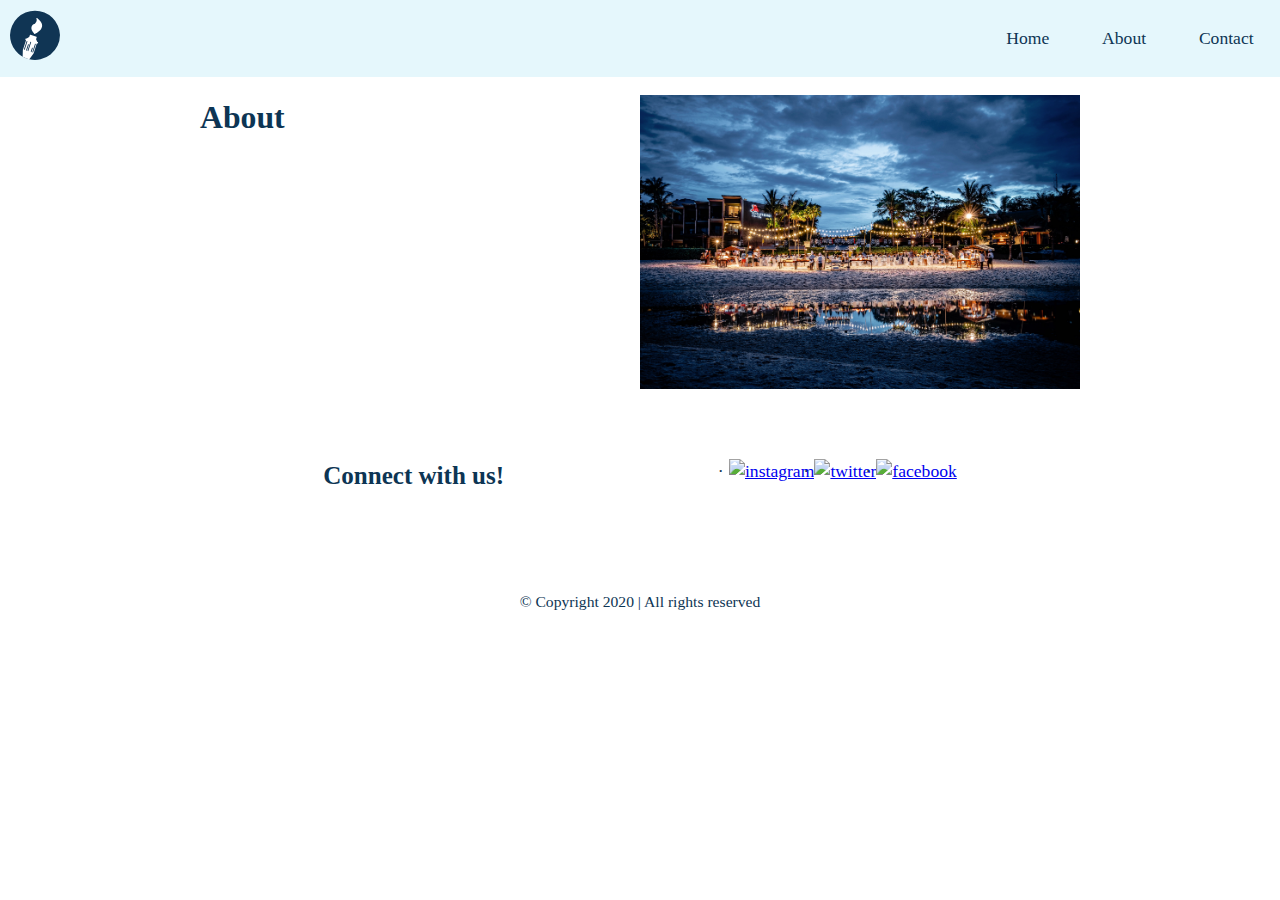
==== commit 05e28099: "Add a title" ====
--- a/about.html
+++ b/about.html
@@ -2,7 +2,7 @@
 <html lang="en-ca">
 <head>
   <meta charset="utf-8">
-  <title></title>
+  <title>Tiki Night</title>
   <meta name="viewport" content="width=device-width,initial-scale=1">
   <link href="css/modules.css" rel="stylesheet">
   <link href="css/grid.css" rel="stylesheet">
@@ -38,7 +38,7 @@
       <div class="everything max-length">
         <div class="text">
           <h1>About</h1>
-          <p>This super intense mint-flavoured 85% dark chocolate will enrich your senses and enlighten your soul—not to mention the fresh mouth feeling.</p>
+          <p></p>
         </div>
         <div class="img img-flex">
           <img src="images/party.jpg" alt="">
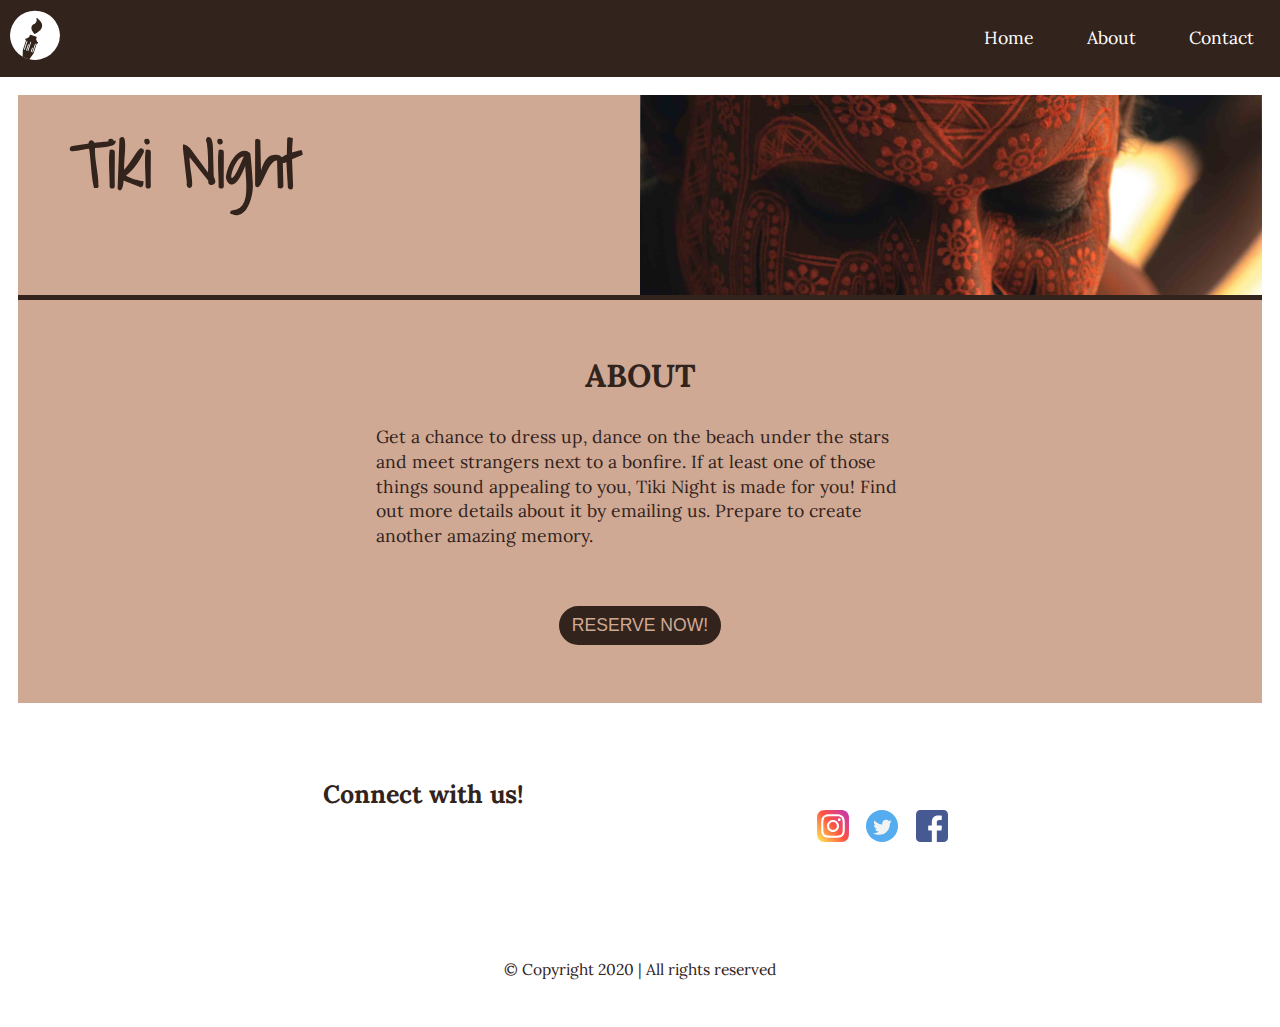
==== commit a4ab98ae: "Fix the indentation" ====
--- a/about.html
+++ b/about.html
@@ -8,6 +8,10 @@
   <link href="css/grid.css" rel="stylesheet">
   <link href="css/type.css" rel="stylesheet">
   <link href="css/main.css" rel="stylesheet">
+  <link rel="preconnect" href="https://fonts.gstatic.com">
+  <link href="https://fonts.googleapis.com/css2?family=Lora&family=Shadows+Into+Light&display=swap" rel="stylesheet">
+  <link href="favicon.ico" rel="shortcut icon">
+  <link rel="icon" type="image/png" href="/favicon-196.png">
 </head>
 <body>
 
@@ -33,34 +37,43 @@
     </header>
   </div>
 
-  <main>
-    <section>
-      <div class="everything max-length">
-        <div class="text">
-          <h1>About</h1>
-          <p></p>
+  <main role="main" id="main" tabindex="0">
+    <div class="grid night">
+        <div class="unit xs-1 s-1 m-1 l-1-2 xl-1-2">
+          <h1 class="bold tenamega pad-t gutter-2 push-0">Tiki Night</h1>
         </div>
-        <div class="img img-flex">
-          <img src="images/party.jpg" alt="">
+        <div class="unit xs-1 s-1 m-1 l-1-2 xl-1-2 img-flex beach">
+          <img src="images/party.jpg" alt="Traditional face paint">
+        </div>
+      </div>
+      <section id="about" tabindex="0">
+      <div class="about">
+        <h2 class="exa pad-t-2 text-center text-upper">About</h2>
+        <p class="gutter-2 pad-b max-length">Get a chance to dress up, dance on the beach under the stars and meet strangers next to a bonfire. If at least one of those things sound appealing to you, Tiki Night is made for you! Find out more details about it by emailing us. Prepare to create another amazing memory.</p>
+        <div class="text-center pad-b-2">
+          <a class="btn text-upper in" href="#">Reserve now!</a>
         </div>
       </div>
     </section>
   </main>
 
-  <footer class="aboutmefooter" role="contentinfo" id="footer" tabindex="0">
+  <footer class="aboutfooter" role="contentinfo" id="footer" tabindex="0">
     <div class="max-length grid pad-t-2">
       <div class="connect unit xs-1 s-1 m-1-2 l-1-2 xl-1-2">
         <h3 class="push-0">Connect with us!</h3>
       </div>
-      <div class="unit xs-1 s-1 m-1-2 l-1-2 xl-1-2 social">
-        <ul class="footer-nav text-center pad-b-2 social">
-          <li><a href="http://www.instagram.com"><img class="social social-small" src="images/" alt="instagram" aria-details="#instagram-icon"></a>
+      <div class="unit xs-1 s-1 m-1-2 l-1-2 xl-1-2">
+        <ul class="footer-nav text-center pad-b-2">
+          <li><a href="http://www.instagram.com"><img class="instagram" src="images/instagram.svg" alt="instagram" aria-details="#instagram-icon"></a>
           </li>
-          <li><a href="http://www.twitter.com"><img class="social social-small" src="images/" alt="twitter" aria-details="#twitter-icon"></a>
+          <li><a href="http://www.twitter.com"><img class="twitter" src="images/twitter.svg" alt="twitter" aria-details="#twitter-icon"></a>
           </li>
-          <li><a href="http://www.facebook.com"><img class="social social-small" src="images/" alt="facebook" aria-details="#facebook-icon"></a></li>
+          <li><a href="http://www.facebook.com"><img class="facebook" src="images/facebook.svg" alt="facebook" aria-details="#facebook-icon"></a></li>
         </ul>
       </div>
-   </div>
-   <p class="text-center pad-t-2"><small>© Copyright 2020 | All rights reserved</small></p>
- </footer>
+    </div>
+    <p class="text-center pad-t-2"><small>© Copyright 2020 | All rights reserved</small></p>
+  </footer>
+
+</body>
+</html>
--- a/css/modules.css
+++ b/css/modules.css
@@ -646,7 +646,6 @@
 }
 
 ul > li::before {
-  content: "·";
   float: left;
   margin-left: -1.6em;
   width: 1.3em;
--- a/css/main.css
+++ b/css/main.css
@@ -12,15 +12,17 @@
   -webkit-text-size-adjust: 100%;
   text-size-adjust: 100%;
 
-  color: #0D3554;
+  color: #32231c;
+  background-color: white;
+  font-family: Lora, serif;
 }
 
 main {
   margin: 1rem;
 }
 
-footer {
-  margin: 1rem;
+.main {
+  margin: 0;
 }
 
 img {
@@ -33,13 +35,14 @@
 }
 
 .banner-content {
-  color: #E5F7FC;
+  color: #32231c;
   position: absolute;
   transform: translate(-50%, -50%);
   left: 50%;
   top: 50%;
   display: flex;
-  background: rgba(0,0,0,.5);
+  background: rgba(0, 0, 0, .5);
+  background-color: white;
 }
 
 .join {
@@ -59,41 +62,41 @@
 }
 
 .nav a {
-  color: #0D3554;
+  color: white;
   text-decoration: none;
 }
 
 header {
-  background-color: #E5F7FC;
+  background-color: #32231c;
 }
 
 .btn {
   font-family: Futura, sans-serif;
   background-color: white;
-  color: #0D3554;
+  color: #d0a994;
   border: .3rem solid white;
   border-radius: 100px;
 }
 
 .btn:hover {
-  background-color: #0D3554;
-  border: .3rem solid #0D3554;
+  background-color: #d0a994;
+  border: .3rem solid #d0a994;
 }
 
 a:hover {
-  color: white;
+  color: #32231c;
 }
 
 .in {
-  background-color: #0D3554;
-  color: white;
-  border: .3rem solid #0D3554;
+  background-color: #32231c;
+  color: #d0a994;
+  border: .3rem solid #d0a994;
 }
 
 .in:hover {
-  background-color: #E5F7FC;
-  color: #0D3554;
-  border: .3rem solid #0D3554;
+  background-color: #d0a994;
+  color: #32231c;
+  border: .3rem solid #32231c;
 }
 
 ul {
@@ -121,6 +124,11 @@
   bottom: 30px;
   right: 1%;
   z-index: -1000;
+  transform: rotate(-60deg);
+}
+
+nav a:hover {
+  color: #d0a994;
 }
 
 .everything {
@@ -134,6 +142,69 @@
   display: flex;
   flex-wrap: wrap;
   max-width: 50em;
+}
+
+.form {
+  background-color: white;
+  border: .3rem solid #32231c;
+  color: #32231c;
+}
+
+footer {
+  background-color: white;
+  margin: 0;
+  padding-bottom: 1em;
+  color: #32231c;
+  border-top: .3rem solid #32231c;
+}
+
+.contactfooter {
+  margin-top: 7em;
+  padding-top: 3em;
+}
+
+.aboutfooter {
+  border-top: .3rem solid white;
+}
+
+footer img {
+  max-width: 32px;
+  list-style-type: none;
+}
+
+.facebook {
+  margin: .5rem;
+}
+
+.instagram {
+  margin: .5rem;
+}
+
+.twitter {
+  margin: .5rem;
+}
+
+.about {
+  background-color: #d0a994;
+  border-top: .3rem solid #32231c;
+}
+
+.night {
+  background-color: #d0a994;
+}
+
+.beach {
+  max-height: 200px;
+  overflow: hidden;
+}
+
+h1 {
+  font-family: "Shadows Into Light", cursive;
+}
+
+a {
+  text-decoration: none;
+  color: #014421;
 }
 
 @media only screen and (min-width: 38em) {
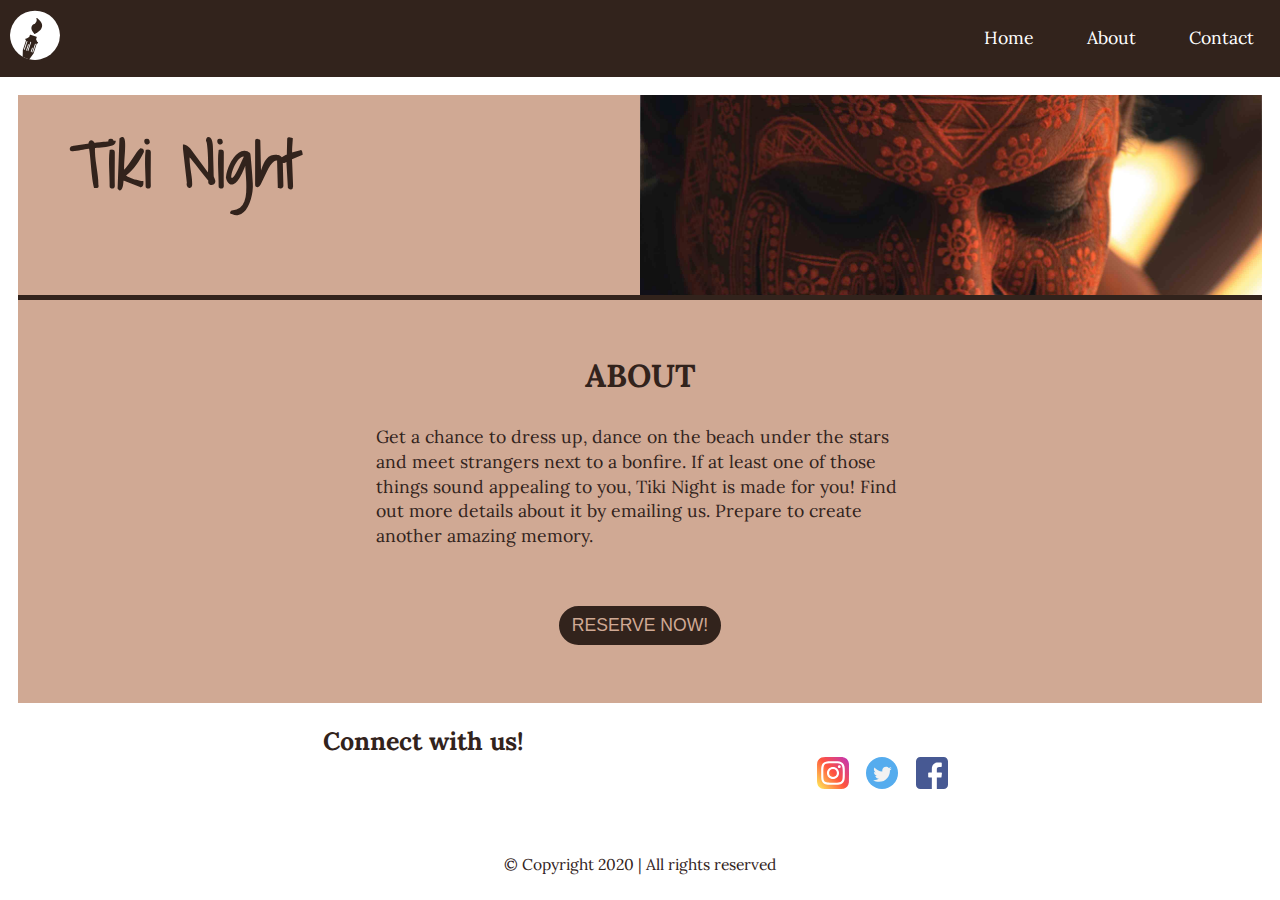
==== commit 8a1dc782: "Fiz the padding" ====
--- a/about.html
+++ b/about.html
@@ -51,19 +51,19 @@
         <h2 class="exa pad-t-2 text-center text-upper">About</h2>
         <p class="gutter-2 pad-b max-length">Get a chance to dress up, dance on the beach under the stars and meet strangers next to a bonfire. If at least one of those things sound appealing to you, Tiki Night is made for you! Find out more details about it by emailing us. Prepare to create another amazing memory.</p>
         <div class="text-center pad-b-2">
-          <a class="btn text-upper in" href="#">Reserve now!</a>
+          <a class="btn text-upper in" href="contact.html" aria-label="Jump to contact page">Reserve now!</a>
         </div>
       </div>
     </section>
   </main>
 
   <footer class="aboutfooter" role="contentinfo" id="footer" tabindex="0">
-    <div class="max-length grid pad-t-2">
+    <div class="max-length grid">
       <div class="connect unit xs-1 s-1 m-1-2 l-1-2 xl-1-2">
         <h3 class="push-0">Connect with us!</h3>
       </div>
       <div class="unit xs-1 s-1 m-1-2 l-1-2 xl-1-2">
-        <ul class="footer-nav text-center pad-b-2">
+        <ul class="footer-nav text-center">
           <li><a href="http://www.instagram.com"><img class="instagram" src="images/instagram.svg" alt="instagram" aria-details="#instagram-icon"></a>
           </li>
           <li><a href="http://www.twitter.com"><img class="twitter" src="images/twitter.svg" alt="twitter" aria-details="#twitter-icon"></a>
--- a/css/main.css
+++ b/css/main.css
@@ -152,10 +152,12 @@
 
 footer {
   background-color: white;
-  margin: 0;
   padding-bottom: 1em;
   color: #32231c;
+  padding-left: 1rem;
+  padding-right: 1rem;
   border-top: .3rem solid #32231c;
+  padding-bottom: 0;
 }
 
 .contactfooter {
@@ -205,6 +207,14 @@
 a {
   text-decoration: none;
   color: #014421;
+}
+
+footer p {
+  margin-bottom: 0;
+}
+
+footer ul {
+  padding-bottom: 0;
 }
 
 @media only screen and (min-width: 38em) {
